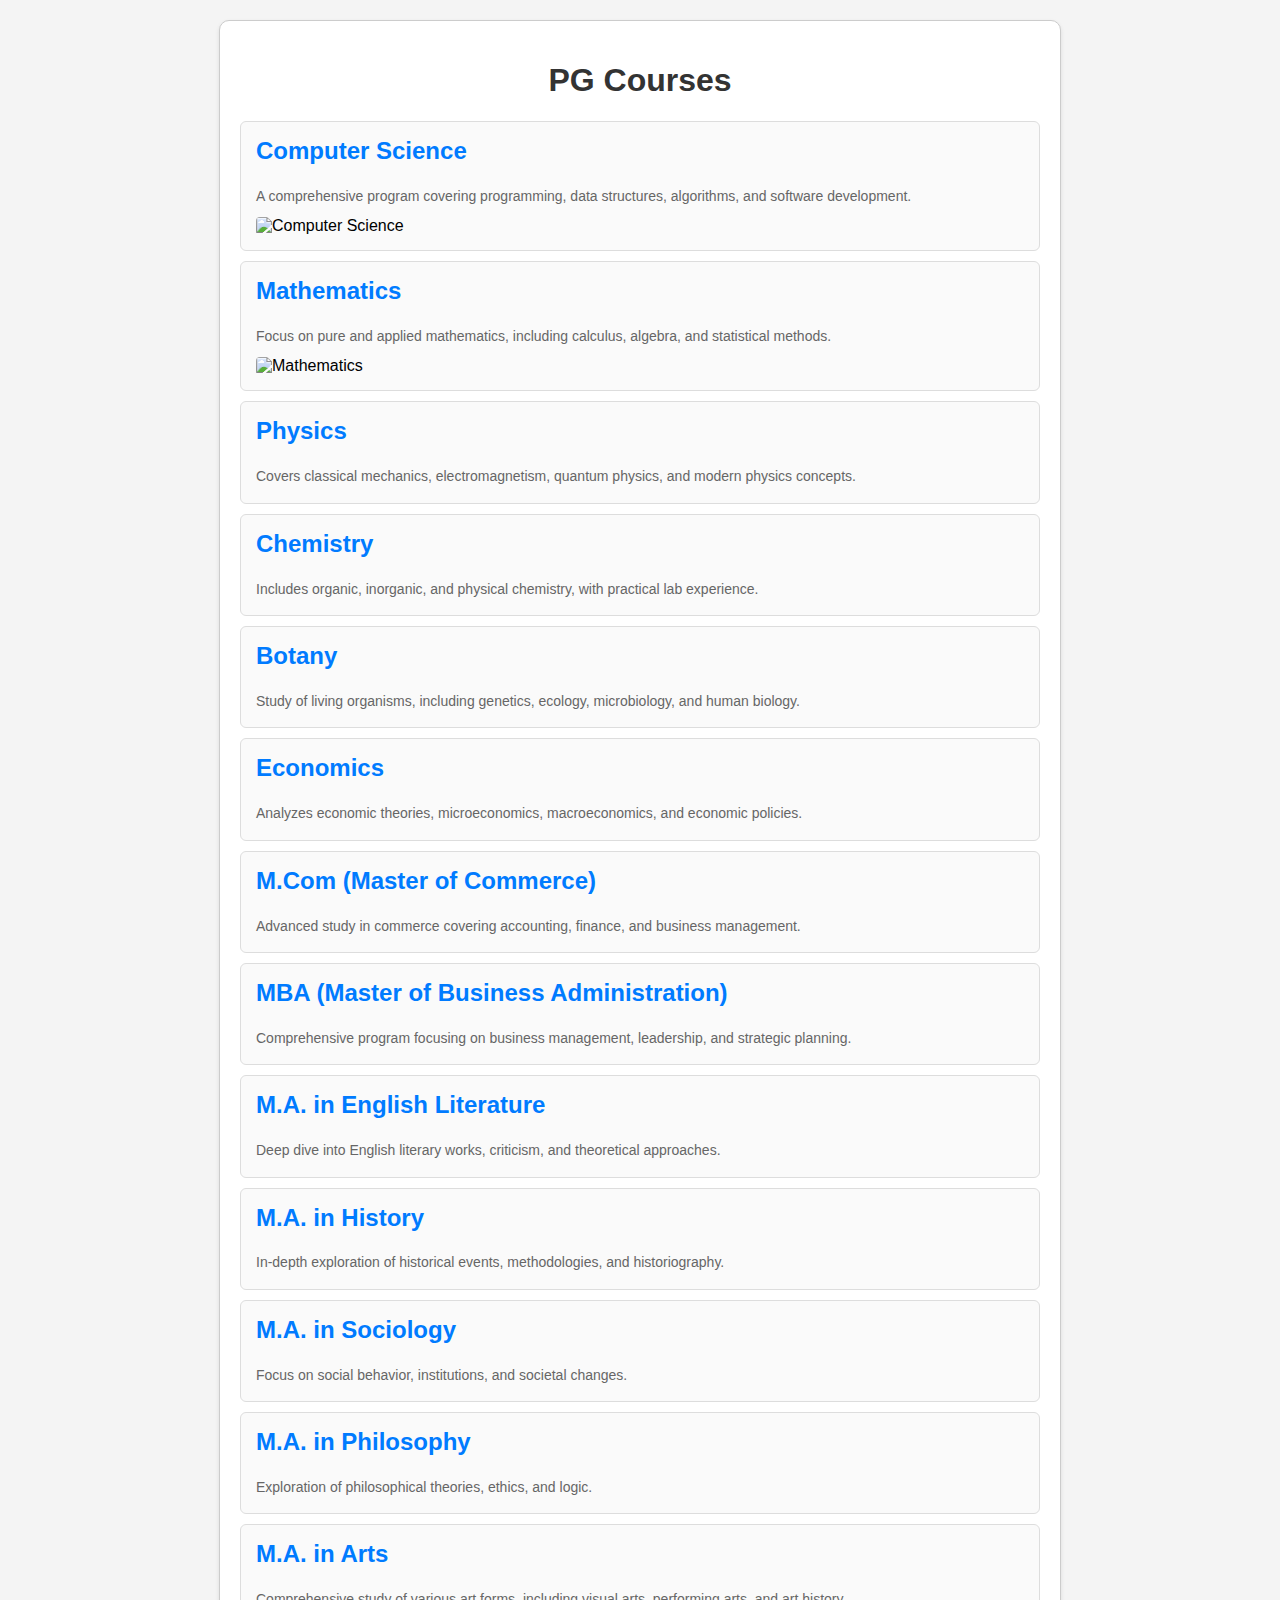
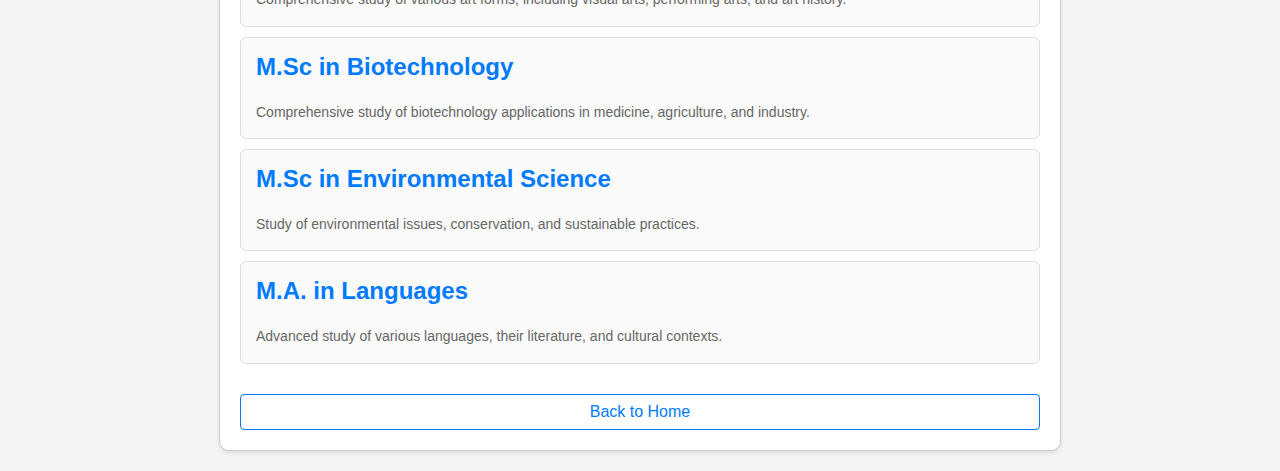
==== pg.html @ c4754b8e "Add files via upload" ====
<!DOCTYPE html>
<html lang="en-ml">

<head>
    <meta charset="UTF-8">
    <meta name="viewport" content="width=device-width, initial-scale=1.0">
    <title>UG Courses</title>
    <link rel="stylesheet" href="css/style.css">
    <style>
        body {
            font-family: Arial, sans-serif;
            margin: 0;
            padding: 0;
            background-color: #f4f4f4;
        }
        .container {
            max-width: 800px;
            margin: 20px auto;
            padding: 20px;
            background-color: #fff;
            border: 1px solid #ccc;
            border-radius: 10px;
            box-shadow: 0 2px 4px rgba(0, 0, 0, 0.1);
            display: flex;
            flex-direction: column;
            justify-content: space-between;
        }
        h1 {
            text-align: center;
            color: #333;
        }
        .course-list {
            list-style-type: none;
            padding: 0;
            margin: 0;
            flex-grow: 1;
        }
        .course-list li {
            background-color: #fafafa;
            margin-bottom: 10px;
            padding: 15px;
            border-radius: 6px;
            border: 1px solid #ddd;
            transition: background-color 0.3s;
        }
        .course-list li:hover {
            background-color: #f1f1f1;
        }
        .course-list h2 {
            margin-top: 0;
            color: #007BFF;
        }
        .course-list p {
            color: #666;
            margin: 10px 0 0 0;
            line-height: 1.6;
            font-size: 14px;
            font-family: Arial, Helvetica, sans-serif;
        }
        .course-list img {
            max-width: 100%;
            height: auto;
            border-radius: 4px;
            margin-top: 10px;
        }
        .back-link {
            display: block;
            margin-top: 20px;
            text-align: center;
            font-size: 16px;
            color: #007BFF;
            text-decoration: none;
            border: 1px solid #007BFF;
            border-radius: 4px;
            padding: 8px 12px;
            transition: background-color 0.3s, color 0.3s;
        }
        .back-link:hover {
            background-color: #007BFF;
            color: #fff;
            text-decoration: none;
        }
    </style>
</head>

<body>
    <div class="container">
        <h1>PG Courses</h1>
        <ul class="course-list">
            <li>
                <h2>Computer Science</h2>
                <p>A comprehensive program covering programming, data structures, algorithms, and software development.</p>
                <img src="/images/ug1.jpg" alt="Computer Science">
            </li>
            <li>
                <h2>Mathematics</h2>
                <p>Focus on pure and applied mathematics, including calculus, algebra, and statistical methods.</p>
                <img src="/images/ug2.png" alt="Mathematics">
            </li>
            <li>
                <h2>Physics</h2>
                <p>Covers classical mechanics, electromagnetism, quantum physics, and modern physics concepts.</p>
            </li>
            <li>
                <h2>Chemistry</h2>
                <p>Includes organic, inorganic, and physical chemistry, with practical lab experience.</p>
            </li>
            <li>
                <h2>Botany</h2>
                <p>Study of living organisms, including genetics, ecology, microbiology, and human biology.</p>
            </li>
            <li>
                <h2>Economics</h2>
                <p>Analyzes economic theories, microeconomics, macroeconomics, and economic policies.</p>
            </li>
            <li>
                <h2>M.Com (Master of Commerce)</h2>
                <p>Advanced study in commerce covering accounting, finance, and business management.</p>
            </li>
            <li>
                <h2>MBA (Master of Business Administration)</h2>
                <p>Comprehensive program focusing on business management, leadership, and strategic planning.</p>
            </li>
            <li>
                <h2>M.A. in English Literature</h2>
                <p>Deep dive into English literary works, criticism, and theoretical approaches.</p>
            </li>
            <li>
                <h2>M.A. in History</h2>
                <p>In-depth exploration of historical events, methodologies, and historiography.</p>
            </li>
            <li>
                <h2>M.A. in Sociology</h2>
                <p>Focus on social behavior, institutions, and societal changes.</p>
            </li>
            <li>
                <h2>M.A. in Philosophy</h2>
                <p>Exploration of philosophical theories, ethics, and logic.</p>
            </li>
            <li>
                <h2>M.A. in Arts</h2>
                <p>Comprehensive study of various art forms, including visual arts, performing arts, and art history.</p>
            </li>
            <li>
                <h2>M.Sc in Biotechnology</h2>
                <p>Comprehensive study of biotechnology applications in medicine, agriculture, and industry.</p>
            </li>
            <li>
                <h2>M.Sc in Environmental Science</h2>
                <p>Study of environmental issues, conservation, and sustainable practices.</p>
            </li>
            <li>
                <h2>M.A. in Languages</h2>
                <p>Advanced study of various languages, their literature, and cultural contexts.</p>
            </li>
            <!-- Add more courses as needed -->
        </ul>
        <a href="http://127.0.0.1:5500/index.html#departments" class="back-link">Back to Home</a>
    </div>
</body>

</html>
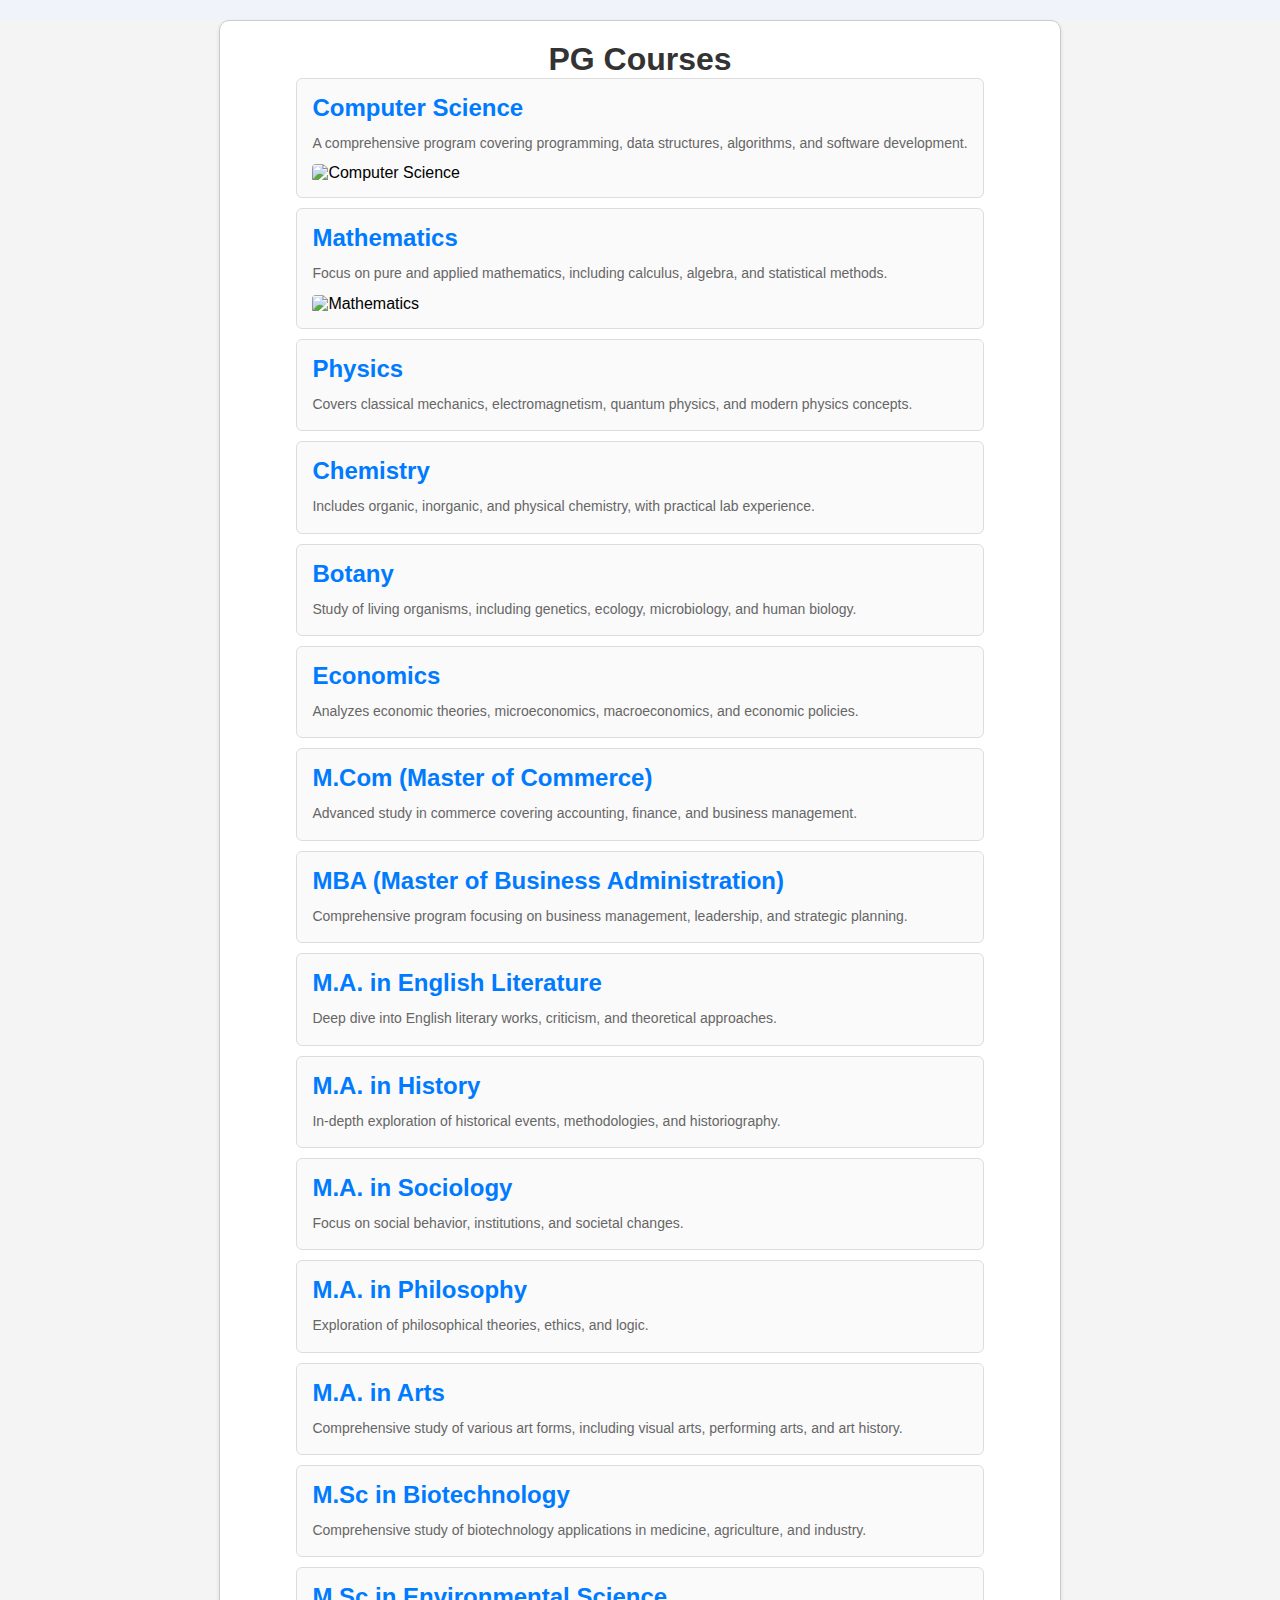
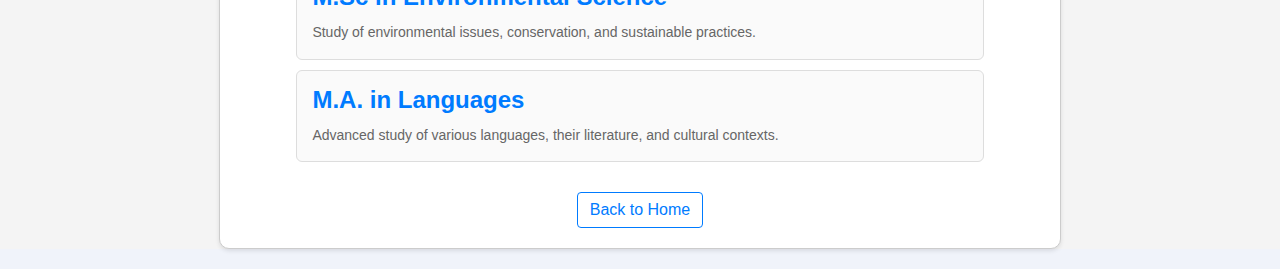
==== commit 68d7b27a: "Update pg.html" ====
--- a/pg.html
+++ b/pg.html
@@ -5,7 +5,8 @@
     <meta charset="UTF-8">
     <meta name="viewport" content="width=device-width, initial-scale=1.0">
     <title>UG Courses</title>
-    <link rel="stylesheet" href="css/style.css">
+<!--     <link rel="stylesheet" href="css/style.css"> -->
+    <link rel="stylesheet" href="style.css">
     <style>
         body {
             font-family: Arial, sans-serif;
--- a/style.css
+++ b/style.css
@@ -0,0 +1,634 @@
+@import url('https://fonts.googleapis.com/css2?family=Poppins:ital,wght@0,100;0,200;0,300;0,400;0,500;0,600;0,700;0,800;0,900;1,100;1,200;1,300;1,400;1,500;1,600;1,700;1,800;1,900&family=Space+Mono:ital,wght@0,400;0,700;1,400;1,700&display=swap');
+@import url('https://fonts.googleapis.com/css2?family=Noto+Serif+Malayalam:wght@100..900&family=Poppins:ital,wght@0,100;0,200;0,300;0,400;0,500;0,600;0,700;0,800;0,900;1,100;1,200;1,300;1,400;1,500;1,600;1,700;1,800;1,900&family=Space+Mono:ital,wght@0,400;0,700;1,400;1,700&display=swap');
+
+*{
+    padding: 0px;
+    margin: 0px;
+}
+body, html{
+    font-family: system-ui, -apple-system, BlinkMacSystemFont, 'Segoe UI', Roboto, Oxygen, Ubuntu, Cantarell, 'Open Sans', 'Helvetica Neue', sans-serif;
+    background: #f0f3fa;
+    /* padding-top: 60px; */
+}
+.headquote a{
+    /* padding: 20px; */
+    text-decoration: none;
+    color: orangered;
+    animation: blink-animation 0.8s steps(5, start) infinite;
+}
+
+@keyframes blink-animation {
+to {
+    visibility: hidden;
+}
+}
+
+.notice-mar{
+    text-decoration: none;
+    color: orangered;
+    animation: blink-animation 0.8s steps(5, start) infinite;
+}
+
+.width-100.header-menu {
+    position: fixed;
+    top: 0;
+    left: 0;
+    /* bottom: 0; */
+    width: 100%;
+    z-index: 1000;
+    background-color: white;
+    box-shadow: 0px 4px 2px -2px gray;
+}
+
+.width-100.header-menu .container {
+    padding: 10px 20px;
+}
+
+body {
+    margin-top: 100px;
+    /* margin-bottom: 100px; */
+}
+
+.width-100.header-menu .main-menu li a {
+    color: #333;
+    text-decoration: none;
+}
+
+.width-100.top-header {
+    /* background-color: #f0f0f0; */
+    padding: 10px 0;
+    margin-top: 120px;
+}
+
+.width-100{
+    width: 100%;
+    margin-bottom: 8px;
+    margin-top:0.5px;
+    
+}
+.container{
+    width: 1500px;
+    margin: 0px auto;
+    display: flex;
+    flex-direction: row;
+    align-items: center;
+    justify-content: center;
+}
+.about {
+    padding: 20px;
+    text-align: center;
+    margin-top: 50px;
+    background-color: #f9f9f9; 
+    border-radius: 10px; 
+    border-left: 4px solid #007BFF;
+    border-right: 4px solid #007BFF;
+    box-shadow: 0 4px 6px rgba(0, 0, 0, 0.1); 
+}
+
+.about h3 {
+    font-size: 24px; 
+    font-family: 'Arial', sans-serif; 
+    color: #007BFF; 
+    margin-bottom: 20px; 
+}
+
+.about p {
+    font-size: 16px; 
+    font-family: 'Arial', sans-serif; 
+    text-align: justify; 
+    margin: 10px 0; 
+    line-height: 1.8; 
+    color: #333; 
+}
+
+.about img {
+    width: 60%; 
+    height: auto; 
+    display: block; 
+    margin: 20px auto; 
+    border-radius: 8px; 
+    box-shadow: 0 2px 4px rgba(0, 0, 0, 0.1); 
+    transition: transform 0.3s, box-shadow 0.3s; 
+}
+
+.about img:hover {
+    transform: scale(1.05); 
+    box-shadow: 0 4px 8px rgba(0, 0, 0, 0.2); 
+}
+
+.departments {
+    font-size: 14px; 
+    font-family: 'Arial', sans-serif; 
+    text-align: justify; 
+    margin-top: 10px; 
+    margin-bottom: 10px; 
+    line-height: 1.6; 
+    color: #333; 
+    background-color: #f9f9f9; 
+    padding: 15px; 
+    border-left: 4px solid #007BFF;
+    border-right: 4px solid #007BFF; 
+    border-radius: 5px; 
+    box-shadow: 0 2px 4px rgba(0, 0, 0, 0.1); 
+    text-shadow: 0 1px 2px rgba(0, 0, 0, 0.1); 
+    transition: background-color 0.3s, border-color 0.3s; 
+    padding: 20px;
+    text-align: center;
+    margin-top: 50px;
+    background-color: #f9f9f9; 
+    border-radius: 10px; 
+    border-left: 4px solid #007BFF;
+    box-shadow: 0 4px 6px rgba(0, 0, 0, 0.1); 
+}
+
+.departments h3 {
+    font-size: 24px; 
+    font-family: 'Arial', sans-serif; 
+    color: #007BFF; 
+    margin-bottom: 20px;
+}
+.departments p {
+    font-size: 16px; 
+    font-family: 'Arial', sans-serif; 
+    text-align: justify; 
+    margin-top: 10px; 
+    margin: 10px 0;
+    margin-bottom: 10px; 
+    line-height: 1.8; 
+    color: #333; 
+    background-color: #f9f9f9; 
+    padding: 15px; 
+    text-shadow: 0 1px 2px rgba(0, 0, 0, 0.1); 
+    transition: background-color 0.3s, border-color 0.3s;
+    padding: 20px;
+    background-color: #f9f9f9; 
+    border-radius: 10px; 
+}
+
+.departments p:hover {
+    background-color: #e9ecef; 
+    border-color: #0056b3; 
+}
+
+.departments ul {
+    display: flex;
+    justify-content: center;
+    gap: 20px;
+    margin-top: 20px;
+    list-style-type: none;
+    padding: 0;
+    margin: 0;
+}
+
+.departments li {
+    display: inline;
+}
+
+.departments a {
+    text-decoration: none;
+    color: #fff;
+    font-size: 18px;
+    font-weight: bold;
+    padding: 15px 30px;
+    border: 2px solid #007BFF;
+    border-radius: 8px;
+    background-color: #007BFF;
+    box-shadow: 0 4px 6px rgba(0, 0, 0, 0.1);
+    transition: background-color 0.3s, color 0.3s, transform 0.3s;
+    display: inline-block;
+}
+
+.departments a:hover {
+    background-color: #0056b3;
+    color: #fff;
+    transform: translateY(-3px);
+}
+
+.departments a:active {
+    transform: translateY(1px);
+}
+
+.departments a::after {
+    content: '';
+    display: block;
+    height: 2px;
+    width: 0;
+    background-color: #fff;
+    transition: width 0.3s;
+    position: relative;
+    bottom: -5px;
+    left: 0;
+}
+
+.departments a:hover::after {
+    width: 100%;
+}
+.gallery {
+    max-width: 100%px;
+    margin: 20px auto;
+    padding: 20px;
+    background-color: #fff;
+    border: 1px solid #ddd;
+    border-radius: 10px;
+    box-shadow: 0 2px 4px rgba(0, 0, 0, 0.1);
+    border-left: 4px solid #007BFF;
+    border-right: 4px solid #007BFF;
+}
+.gallery h3 {
+    text-align: center;
+    /* color: #333; */
+    font-size: 24px; 
+    font-family: 'Arial', sans-serif; 
+    color: #007BFF; 
+    margin-bottom: 20px;
+}
+.gallery-para {
+    text-align: center;
+    color: #666;
+    margin-bottom: 20px;
+    font-size: 16px; 
+    font-family: 'Arial', sans-serif; 
+    text-align: justify; 
+    margin-top: 10px;  
+    margin: 10px 0;
+    margin-bottom: 10px; 
+    line-height: 1.8; 
+    color: #333; 
+    background-color: #f9f9f9; 
+    padding: 15px; 
+    text-shadow: 0 1px 2px rgba(0, 0, 0, 0.1); 
+    transition: background-color 0.3s, border-color 0.3s;
+    padding: 20px;
+    background-color: #f9f9f9; 
+    border-radius: 10px; 
+}
+.gallery-img {
+    width: 100%;
+    height: auto;
+    border-radius: 8px;
+    transition: transform 0.3s, box-shadow 0.3s;
+}
+.gallery-img:hover {
+    transform: scale(1.05);
+    box-shadow: 0 4px 8px rgba(0, 0, 0, 0.2);
+}
+.gallery-row {
+    display: flex;
+    flex-wrap: wrap;
+    gap: 10px;
+    justify-content: center;
+}
+.gallery-item {
+    flex: 1 1 calc(25% - 20px); 
+    max-width: calc(100% - 50px);
+    height: auto;
+    width: auto;
+}
+@media (max-width: 768px) {
+    .gallery-item {
+        flex: 1 1 calc(50% - 20px);
+        max-width: calc(50% - 20px);
+    }
+}
+@media (max-width: 480px) {
+    .gallery-item {
+        flex: 1 1 100%;
+        max-width: 100%;
+    }
+}
+.university {
+    margin-right: auto;
+    margin-left: 20px;
+}
+
+.university h2{
+    font-family: "Poppins", sans-serif;
+    font-size: 2rem;
+}
+
+.university h2#mal{
+    font-family: "Noto Serif Malayalam", sans-serif;
+}
+
+.top-header{
+    background: #2196f3;
+    padding: 5px 0px;
+    border-bottom: 1px solid #3131315e;
+}
+.logo{
+    width: 100PX;
+    height: 100PX;
+}
+.logo img{
+    width: 100%;
+    height: 100%;
+}
+.news-list{
+    background: #fff;
+    color: rgb(59, 193, 205);
+    padding: 6px;
+    font-size: 20px;
+}
+.headquote{
+    font-size: 18px;
+    color: #fff;
+    width: 80%;
+}
+.header-menu{
+    position: relative;
+    box-shadow: 0px 2px 5px 0px #00000036;
+}
+.logo{
+    width: fit-content;
+    float: left;
+}
+.main-menu{
+    list-style: none;
+    float: right;
+    margin-top: 20px;
+    /* position: fixed;
+    top: 0;
+    left: 0;
+    width: 100%;
+    background: white;
+    z-index: 1000;
+    box-shadow: 0 2px 4px rgba(0,0,0,0.1); */
+}
+.main-menu a{
+    font-weight: 500;
+    color: #3a3a3a;
+    font-style: 20px;
+    text-decoration: none;
+}
+.main-menu li{
+    float:left;
+    padding: 12px 15px;
+}
+.slider-width{
+    width: 100%;
+    height: auto ;
+}
+.margin-top-50{
+    margin-top: 50px;
+}
+.width-33{
+    width: 33%;
+    float: left;
+    /* height: auto; */
+}
+.latest-news{
+    margin-left: 10px;
+    margin-right: 10px;
+    background: #fff;
+    padding: 20px;
+    height: auto;
+    margin-bottom: 30px;
+}
+.heading-sect{
+    width: 100%;
+    /* height: auto; */
+    float: left;
+    border-bottom: 1px solid #cfcfcf;
+    padding-bottom: 0px;
+    margin: 0px;
+    margin-bottom: 15px;
+    border: 1px solid #cfcfcf;
+    padding-top: 15px;
+    padding-left: 15px;
+    background: #00aed9;
+    color: white;
+}
+.head-title{
+    margin: 0px;
+    padding: 0px;
+    font-size: 16px;
+    font-weight: 600;
+    padding-bottom: 5px;
+}
+.latest-news-ul{
+    padding: 0px;
+    list-style: none;
+    line-height: 40px;
+}
+.event-list{
+    margin-left: 10px;
+    margin-right: 10px;
+    background: #fff;
+    padding: 20px;
+    height: 480px;
+    margin-bottom: 30px;
+}
+.upcoming-event-list{
+    padding: 0px;
+    list-style: none;
+}
+.upcoming-event-list li{
+    width: 100%;
+    float: left;
+    /* height: auto; */
+    margin-bottom: 15px;
+}
+.event-data{
+    background: #03a9f4;
+    width: 30px;
+    float: left;
+    text-align:center;
+    font-style: 14px;
+    color: #fff;
+    padding: 8px;
+    margin-right: 10px;
+}
+.notice-board-list{
+    padding: 0px;
+    list-style: none;
+    line-height: 40px;
+}
+.notice-board-list li{
+    width: 100%;
+    float: left;
+    margin-bottom: 15px;
+
+}
+.width-25 {
+    width: 100%;
+    max-width: 300px;
+    margin: 20px auto;
+    padding: 20px;
+    background-color: #f9f9f9;
+    border-radius: 10px;
+    box-shadow: 0 2px 4px rgba(0, 0, 0, 0.1);
+}
+.quicklink-heading {
+    font-size: 1.5em;
+    color: #333;
+    margin-bottom: 15px;
+}
+.get-in-touch {
+    list-style-type: none;
+    padding: 0;
+    margin: 0;
+}
+.get-in-touch li {
+    margin-bottom: 15px;
+    color: #555;
+    display: flex;
+    align-items: center;
+    padding: 10px;
+    background-color: #fff;
+    border: 1px solid #ddd;
+    border-radius: 6px;
+    transition: background-color 0.3s, box-shadow 0.3s;
+}
+.get-in-touch li:hover {
+    background-color: #f0f0f0;
+    box-shadow: 0 4px 8px rgba(0, 0, 0, 0.1);
+}
+.get-in-touch i {
+    font-size: 20px;
+    color: #007BFF;
+    margin-right: 15px;
+}
+.get-in-touch a {
+    color: #007BFF;
+    text-decoration: none;
+}
+.get-in-touch a:hover {
+    text-decoration: underline;
+}
+footer {
+    background-color: #007BFF;
+    color: #fff;
+    padding: 20px;
+    text-align: center;
+    margin-top: auto;
+}
+footer a {
+    color: #fff;
+    text-decoration: none;
+}
+footer a:hover {
+    text-decoration: underline;
+}
+
+
+
+/* .width-225 {
+    width: 100%;
+    max-width: 300px;
+    margin: 10px;
+    padding: 10px;
+}
+.quick-link-heading {
+    font-size: 1.2em;
+    color: #fff;
+    margin-bottom: 10px;
+}
+ul {
+    list-style-type: none;
+    padding: 0;
+    margin: 0;
+}
+ul li {
+    margin-bottom: 8px;
+}
+ul li a {
+    color: #fff;
+    text-decoration: none;
+    transition: color 0.3s;
+}
+ul li a:hover {
+    color: #d4d4d4;
+    text-decoration: underline;
+} */
+
+
+
+
+
+.add-container h3{
+    text-align: center;
+    /* color: #333; */
+    font-size: 24px; 
+    font-family: 'Arial', sans-serif; 
+    color: #007BFF; 
+    margin-bottom: 20px;
+}
+
+.add-container{
+    flex: 1;
+    max-width: 100%;
+    margin: 20px auto;
+    padding: 20px;
+    background-color: #fff;
+    border: 1px solid #ccc;
+    border-radius: 10px;
+    box-shadow: 0 2px 4px rgba(0, 0, 0, 0.1);
+    border-left: 4px solid #007BFF;
+    border-right: 4px solid #007BFF;
+}
+footer.add-footer {
+    background-color: #333;
+    color: #fff;
+    padding: 20px 0;
+    text-align: center;
+    margin-top: auto;
+}
+.add-footer .container {
+    display: flex;
+    justify-content: space-between;
+    flex-wrap: wrap;
+    max-width: 1000px;
+    margin: 0 auto;
+    padding: 0 20px;
+}
+.contact-in h3{
+    text-align: center;
+    color: #333;
+    font-size: 24px; 
+    font-family: 'Arial', sans-serif; 
+    color: #007BFF; 
+    margin-bottom: 20px;
+
+}
+.width-225 {
+    width: 100%;
+    max-width: 300px;
+    margin: 10px;
+    padding: 10px;
+    background-color: #444;
+    border-radius: 8px;
+    box-shadow: 0 2px 4px rgba(0, 0, 0, 0.2);
+}
+.quick-link-heading {
+    font-size: 1.2em;
+    color: #f0f0f0;
+    /* margin-bottom: 15px; */
+}
+ul {
+    list-style-type: none;
+    padding: 0;
+    margin: 0;
+}
+ul li {
+    margin-bottom: 10px;
+}
+ul li a {
+    color: #f0f0f0;
+    text-decoration: none;
+    transition: color 0.3s;
+}
+ul li a:hover {
+    color: #e0e0e0;
+    text-decoration: underline;
+}
+@media (max-width: 768px) {
+    .add-footer .container {
+        flex-direction: column;
+        align-items: center;
+    }
+    .width-225 {
+        width: 100%;
+        max-width: none;
+        padding: 10px;
+    }
+}
